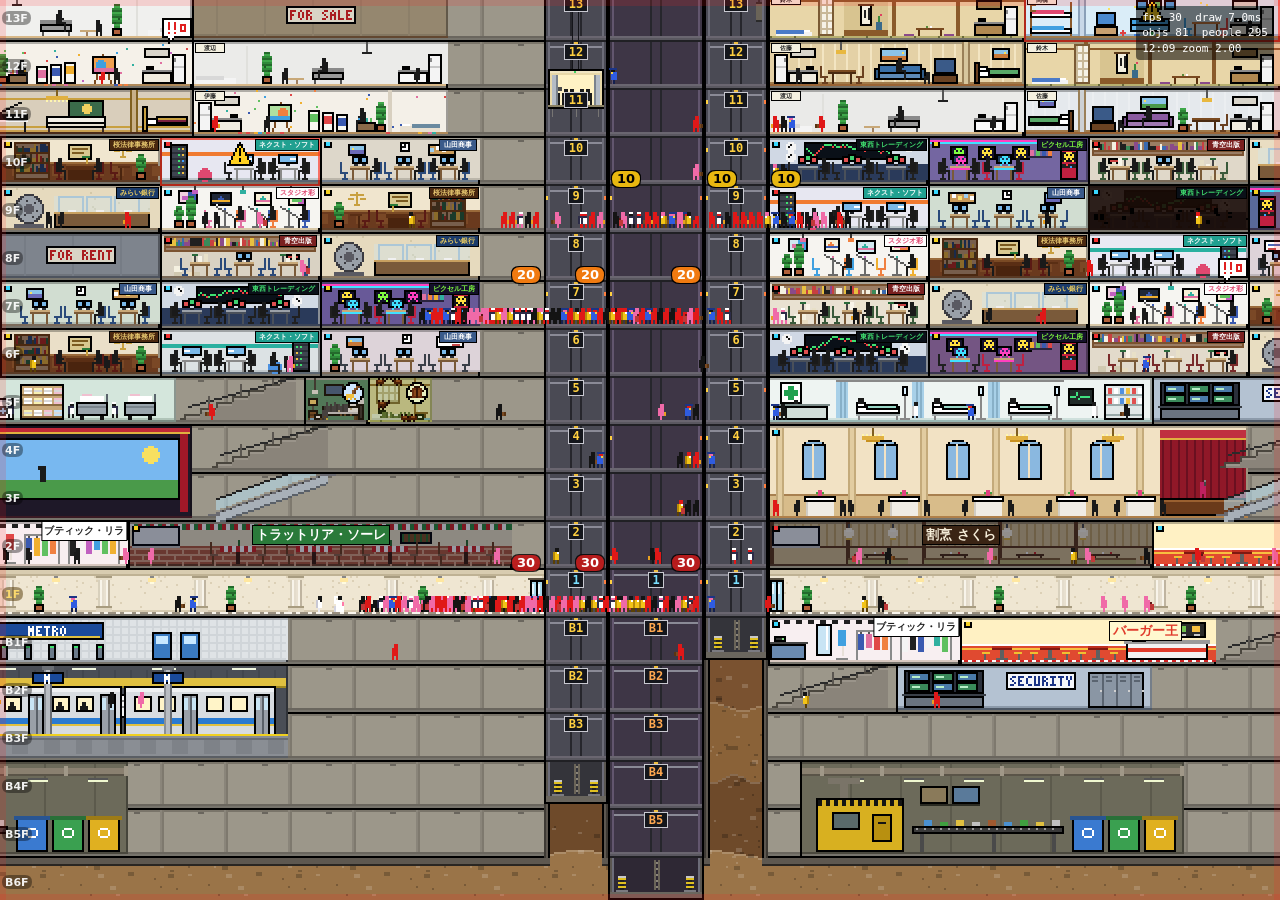
==== dev/render-preview.html @ 7e9e5a58 "Apply v2 feedback: tenant variety, elevator overhaul, copy tool, events - World width 480 with facil" ====
<!doctype html>
<html lang="ja">
<head>
<meta charset="utf-8">
<meta name="viewport" content="width=device-width, initial-scale=1, maximum-scale=1, user-scalable=no">
<title>Render Preview</title>
<style>
  html, body { margin: 0; height: 100%; background: #000; overflow: hidden; }
  canvas { display: block; touch-action: none; }
  #hud { position: fixed; right: 6px; top: 6px; color: #fff; font: 11px/1.4 ui-monospace, monospace; background: rgba(0,0,0,.55); padding: 4px 6px; border-radius: 4px; pointer-events: none; white-space: pre; }
</style>
</head>
<body>
<canvas id="c"></canvas>
<div id="hud"></div>
<script type="module">
// 使い方: ?hour=12&zoom=2&f=5&x=40&people=200&speed=1&ghost=1&sel=1&real=1&hud=0
import { Renderer } from '../js/render/renderer.js';
import { TILE_W, FLOOR_H } from '../js/sim/constants.js';
import { MockTower } from './mock-sim.js';

const q = new URLSearchParams(location.search);
const num = (k, d) => (q.has(k) ? parseFloat(q.get(k)) : d);
const hour = q.has('hour') ? num('hour', 12) : null;
let sim;
if (q.get('real') === '1') {
  const { Tower } = await import('../js/sim/tower.js');
  sim = new Tower({ seed: 7 });
  if (q.get('scene') === 'demo') {
    sim.money = 1e9; sim.star = 5;
    const fails = [];
    const B = (tool, p) => { const r = sim.build(tool, p); if (!r || !r.ok) fails.push(tool + JSON.stringify(p) + ':' + (r && r.reason)); return r; };
    B('lobby', { f: 0, x: 30, x2: 119 });
    for (let f = 1; f <= 16; f++) B('floor', { f, x: 30, x2: 119 });
    for (let f = -1; f >= -4; f--) B('floor', { f, x: 30, x2: 119 });
    B('elevator', { f: 0, x: 66, f2: 16 }); B('elevator', { f: -4, x: 70, f2: 12 });
    B('express', { f: -3, x: 74, f2: 14 });
    B('stairs', { f: 0, x: 32 }); B('escalator', { f: 0, x: 100 }); B('stairs', { f: 1, x: 32 });
    for (const [t, f, x] of [['fastfood', 1, 40], ['shop', 1, 80], ['restaurant', 1, 92]]) B(t, { f, x });
    B('cinema', { f: 2, x: 34 }); B('partyHall', { f: 2, x: 80 });
    B('security', { f: 4, x: 30 }); B('housekeeping', { f: 4, x: 46 }); B('medical', { f: 4, x: 80 });
    for (let f = 5; f <= 8; f++) { for (let i = 0; i < 4; i++) B('office', { f, x: 30 + i * 10 }); for (let i = 0; i < 3; i++) B('office', { f, x: 80 + i * 10 }); }
    for (let f = 9; f <= 11; f++) { B('condo', { f, x: 30 }); B('condo', { f, x: 46 }); B('condo', { f, x: 80 }); }
    for (let f = 12; f <= 13; f++) { for (let i = 0; i < 6; i++) B('hotelSingle', { f, x: 30 + i * 4 }); for (let i = 0; i < 4; i++) B('hotelTwin', { f, x: 80 + i * 6 }); }
    B('hotelSuite', { f: 14, x: 30 }); B('hotelSuite', { f: 14, x: 80 });
    B('metro', { f: -4, x: 32 }); B('recycling', { f: -4, x: 80 });
    B('garbage', { f: 9, x: 96 }); B('garbage', { f: 6, x: 110 }); B('garbage', { f: 12, x: 54 });
    window.__fails = fails;
  }
  if (q.has('steps')) for (let i = 0; i < +q.get('steps'); i++) sim.step(1);
  // 実 sim で事件を起こす（確認用）: ev=bomb|fire, evSteps=分
  if (q.get('ev') === 'bomb' && sim.plantBomb) { sim.plantBomb(num('bf', 7), num('bx', 45)); sim.explodeBomb(); }
  if (q.get('ev') === 'fire' && sim.startFire) {
    const o = sim.objAt(num('bf', 7), num('bx', 45));
    if (o && sim.startFire(o)) { sim._answer_fire && sim._answer_fire('heli'); }
  }
  if (q.has('evSteps')) for (let i = 0; i < +q.get('evSteps'); i++) sim.step(0.5);
} else {
  sim = new MockTower({ hour, people: num('people', 160), bombFound: q.get('bombFound') === '1', santa: q.get('santa') !== '0', santaF: q.has('santaF') ? +q.get('santaF') : undefined, heli: q.get('heli') === '1', heliT: num('heliT', 0), bomb: q.get('bomb') !== '0' });
}
window.sim = sim;
const canvas = document.getElementById('c');
const r = new Renderer(canvas, sim);
window.renderer = r;
const cam = { x: 0, y: 0, zoom: num('zoom', 2) };
function center(f, x) {
  cam.x = x * TILE_W - innerWidth / cam.zoom / 2;
  cam.y = -(f + 0.5) * FLOOR_H - innerHeight / cam.zoom / 2;
}
center(num('f', 3), num('x', 70));
function size() { r.resize(innerWidth, innerHeight); }
addEventListener('resize', size); size();

const view = { cam, ghost: null, selectedId: null, hover: null, nowMs: 0 };
if (q.get('ghost') === '1') {
  view.ghost = { x: 30, w: 9, f: 21, h: 1, ok: true, label: 'オフィス $40,000', type: 'office' };
}
if (q.get('ghost') === '2') view.ghost = { x: 100, w: 16, f: 6, h: 1, ok: false, label: 'ここには建てられません' };
if (q.get('ghost') === '3') view.ghost = { x: 50, w: 4, lo: 2, hi: 12, ok: true, label: 'エレベーター 2F〜13F' };
if (q.get('ghosts') === '1') view.ghosts = [
  { x: 150, w: 9, f: 13, h: 1, ok: true, type: 'office', label: 'コピー 3件 $480,000' }, { x: 159, w: 16, f: 13, h: 1, ok: true, type: 'condo' },
  { x: 175, w: 4, lo: 13, hi: 16, ok: true }, { x: 179, w: 12, f: 13, h: 1, ok: false, type: 'shop' }];
if (q.get('sel') === '1') { const o = sim.objAt ? sim.objAt(1, 20) : null; if (o) view.selectedId = o.id; }
if (q.has('hx')) view.hover = { f: num('hf', 0), x: num('hx', 0) };

// 操作（ドラッグでパン・ホイールでズーム）
let drag = null;
canvas.addEventListener('pointerdown', (e) => { drag = { x: e.clientX, y: e.clientY, cx: cam.x, cy: cam.y }; canvas.setPointerCapture(e.pointerId); });
canvas.addEventListener('pointermove', (e) => {
  if (drag) { cam.x = drag.cx - (e.clientX - drag.x) / cam.zoom; cam.y = drag.cy - (e.clientY - drag.y) / cam.zoom; }
  const wx = e.clientX / cam.zoom + cam.x, wy = e.clientY / cam.zoom + cam.y;
  view.hover = { x: Math.floor(wx / TILE_W), f: Math.floor(-wy / FLOOR_H) };
});
canvas.addEventListener('pointerup', () => { drag = null; });
canvas.addEventListener('wheel', (e) => {
  e.preventDefault();
  const wx = e.clientX / cam.zoom + cam.x, wy = e.clientY / cam.zoom + cam.y;
  cam.zoom = Math.max(0.25, Math.min(6, cam.zoom * (e.deltaY < 0 ? 1.15 : 1 / 1.15)));
  cam.x = wx - e.clientX / cam.zoom; cam.y = wy - e.clientY / cam.zoom;
}, { passive: false });
addEventListener('keydown', (e) => {
  if (e.key === 'n' && sim.hourFixed != null) sim.hourFixed = (sim.hourFixed + 1) % 24;
});

const hud = document.getElementById('hud');
if (q.get('hud') === '0') hud.style.display = 'none';
const speed = num('speed', 1);
if (q.has('bench')) {
  const N = +q.get('bench');
  for (let i = 0; i < 5; i++) { sim.step(0.1); view.nowMs = i * 16; r.render(view); }
  const t0 = performance.now();
  for (let i = 0; i < N; i++) { sim.step(0.1); view.nowMs = 100 + i * 16; r.render(view); }
  const avg = (performance.now() - t0) / N;
  document.title = 'BENCH ' + avg.toFixed(2);
  hud.style.fontSize = '20px';
  window.__bench = `bench avg ${avg.toFixed(2)}ms/frame (incl. sim.step) people=${r.stats.people} objs=${r.stats.objs}`;
}
let last = performance.now(), fps = 0, acc = 0, frames = 0;
function loop(now) {
  const dt = Math.min(0.1, (now - last) / 1000); last = now;
  if (speed > 0) sim.step(dt * 6 * speed);
  view.nowMs = now;
  r.render(view);
  frames++; acc += dt;
  if (acc > 0.5) { fps = frames / acc; frames = 0; acc = 0; }
  hud.textContent = (window.__bench ? window.__bench + '\n' : '') + (window.__fails && window.__fails.length ? 'FAIL ' + window.__fails.slice(0, 6).join('\n') + '\n' : '') + `fps ${fps.toFixed(0)}  draw ${r.stats.ms.toFixed(1)}ms\nobjs ${r.stats.objs}  people ${r.stats.people}\n${sim.hour}:${String(sim.minute).padStart(2, '0')} zoom ${cam.zoom.toFixed(2)}` + (r.lastError ? '\nERR ' + (r.lastError.stack || r.lastError) : '');
  requestAnimationFrame(loop);
}
requestAnimationFrame(loop);
</script>
</body>
</html>
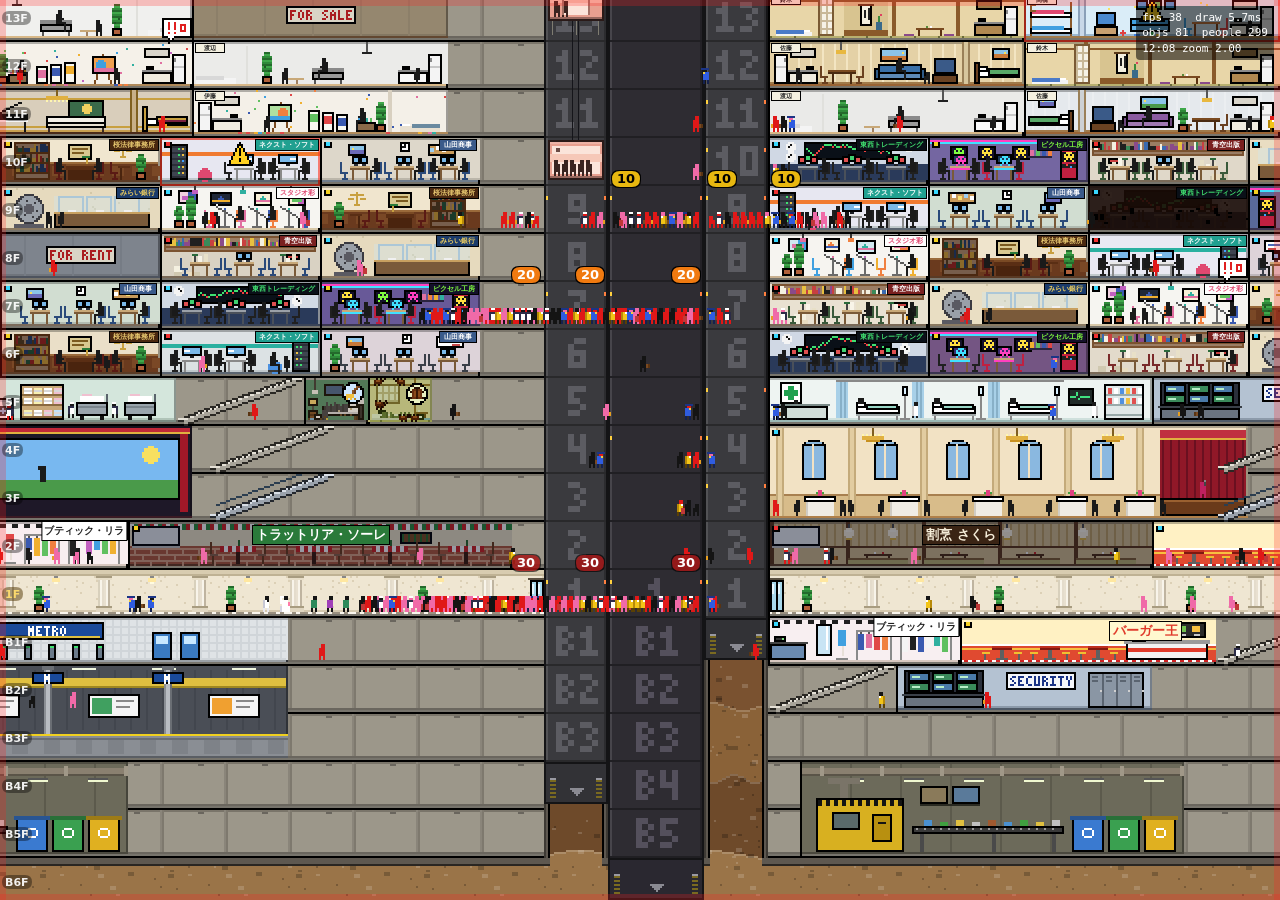
==== commit c26b9144: "Apply review: basement garbage depot, parking, original-style elevators - Garbage depot is a 2-floor" ====
--- a/dev/render-preview.html
+++ b/dev/render-preview.html
@@ -44,7 +44,7 @@
     for (let f = 12; f <= 13; f++) { for (let i = 0; i < 6; i++) B('hotelSingle', { f, x: 30 + i * 4 }); for (let i = 0; i < 4; i++) B('hotelTwin', { f, x: 80 + i * 6 }); }
     B('hotelSuite', { f: 14, x: 30 }); B('hotelSuite', { f: 14, x: 80 });
     B('metro', { f: -4, x: 32 }); B('recycling', { f: -4, x: 80 });
-    B('garbage', { f: 9, x: 96 }); B('garbage', { f: 6, x: 110 }); B('garbage', { f: 12, x: 54 });
+    B('garbage', { f: -2, x: 96 }); B('parking', { f: -1, x: 32 }); B('parking', { f: -1, x: 56 });
     window.__fails = fails;
   }
   if (q.has('steps')) for (let i = 0; i < +q.get('steps'); i++) sim.step(1);
@@ -56,11 +56,13 @@
   }
   if (q.has('evSteps')) for (let i = 0; i < +q.get('evSteps'); i++) sim.step(0.5);
 } else {
-  sim = new MockTower({ hour, people: num('people', 160), bombFound: q.get('bombFound') === '1', santa: q.get('santa') !== '0', santaF: q.has('santaF') ? +q.get('santaF') : undefined, heli: q.get('heli') === '1', heliT: num('heliT', 0), bomb: q.get('bomb') !== '0' });
+  sim = new MockTower({ hour, people: num('people', 160), bombFound: q.get('bombFound') === '1', santa: q.get('santa') !== '0', santaF: q.has('santaF') ? +q.get('santaF') : undefined, heli: q.get('heli') === '1', big: q.get('big') === '1', floors: num('floors', 60), truck: q.get('truck') || null, heliT: num('heliT', 0), bomb: q.get('bomb') !== '0' });
 }
 window.sim = sim;
 const canvas = document.getElementById('c');
 const r = new Renderer(canvas, sim);
+if (q.get('nocache') === '1') r.opts.cache = false;
+if (q.get('nolod') === '1') r.opts.lod = false;
 window.renderer = r;
 const cam = { x: 0, y: 0, zoom: num('zoom', 2) };
 function center(f, x) {
@@ -108,12 +110,12 @@
 if (q.has('bench')) {
   const N = +q.get('bench');
   for (let i = 0; i < 5; i++) { sim.step(0.1); view.nowMs = i * 16; r.render(view); }
-  const t0 = performance.now();
-  for (let i = 0; i < N; i++) { sim.step(0.1); view.nowMs = 100 + i * 16; r.render(view); }
-  const avg = (performance.now() - t0) / N;
+  let tot = 0;
+  for (let i = 0; i < N; i++) { sim.step(0.1); view.nowMs = 100 + i * 16; const a = performance.now(); r.render(view); if (q.get('nosync') !== '1') r.ctx.getImageData(0, 0, 1, 1); tot += performance.now() - a; }
+  const avg = tot / N;
   document.title = 'BENCH ' + avg.toFixed(2);
   hud.style.fontSize = '20px';
-  window.__bench = `bench avg ${avg.toFixed(2)}ms/frame (incl. sim.step) people=${r.stats.people} objs=${r.stats.objs}`;
+  window.__bench = `bench avg ${avg.toFixed(2)}ms/frame (render) people=${r.stats.people} objs=${r.stats.objs}`;
 }
 let last = performance.now(), fps = 0, acc = 0, frames = 0;
 function loop(now) {
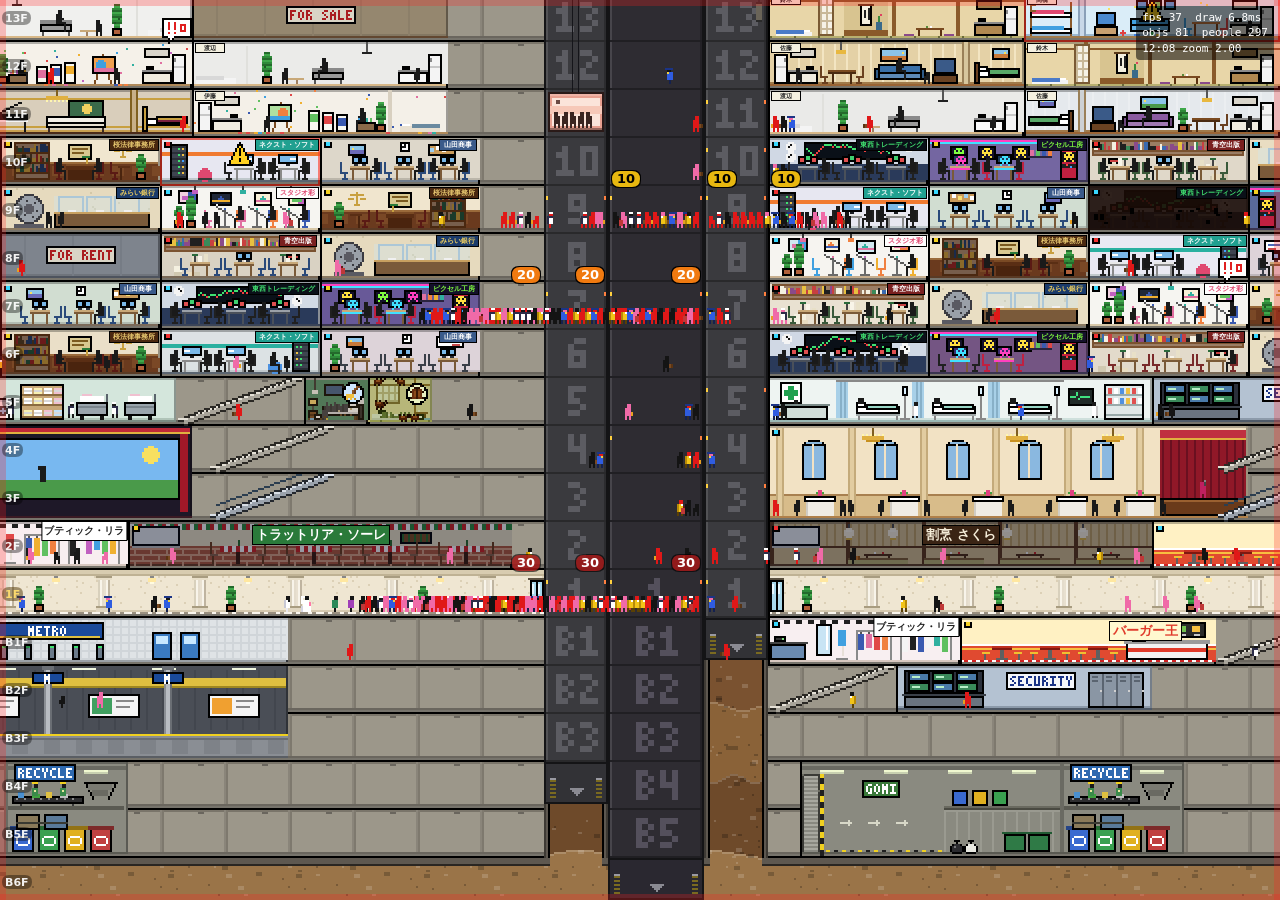
==== commit c7e73e21: "Feedback round 4: realistic speeds, profiles, reviews, eval overlay - Walking at 80 m/min (2 m per t" ====
--- a/dev/render-preview.html
+++ b/dev/render-preview.html
@@ -43,7 +43,7 @@
     for (let f = 9; f <= 11; f++) { B('condo', { f, x: 30 }); B('condo', { f, x: 46 }); B('condo', { f, x: 80 }); }
     for (let f = 12; f <= 13; f++) { for (let i = 0; i < 6; i++) B('hotelSingle', { f, x: 30 + i * 4 }); for (let i = 0; i < 4; i++) B('hotelTwin', { f, x: 80 + i * 6 }); }
     B('hotelSuite', { f: 14, x: 30 }); B('hotelSuite', { f: 14, x: 80 });
-    B('metro', { f: -4, x: 32 }); B('recycling', { f: -4, x: 80 });
+    B('metro', { f: -4, x: 32 });
     B('garbage', { f: -2, x: 96 }); B('parking', { f: -1, x: 32 }); B('parking', { f: -1, x: 56 });
     window.__fails = fails;
   }
@@ -82,6 +82,13 @@
 if (q.get('ghosts') === '1') view.ghosts = [
   { x: 150, w: 9, f: 13, h: 1, ok: true, type: 'office', label: 'コピー 3件 $480,000' }, { x: 159, w: 16, f: 13, h: 1, ok: true, type: 'condo' },
   { x: 175, w: 4, lo: 13, hi: 16, ok: true }, { x: 179, w: 12, f: 13, h: 1, ok: false, type: 'shop' }];
+if (q.get('overlay')) view.overlay = q.get('overlay');
+if (q.get('marked') === '1') { view.marked = new Set(); let k = 0; for (const o of sim.objs.values()) { if (o.f >= 5 && o.f <= 7 && o.x >= 30 && o.x < 70 && k < 6) { view.marked.add(o.id); k++; } } }
+if (q.has('selp')) {
+  const want = q.get('selp');
+  const pool = [...sim.active].filter((p) => (want === 'ride' ? p.state === 'ride' : want === 'wait' ? p.state === 'wait' : p.state === 'walk' && p.f >= 0 && p.f <= 3));
+  view.selectedPerson = pool[(pool.length / 2) | 0] || null;
+}
 if (q.get('sel') === '1') { const o = sim.objAt ? sim.objAt(1, 20) : null; if (o) view.selectedId = o.id; }
 if (q.has('hx')) view.hover = { f: num('hf', 0), x: num('hx', 0) };
 
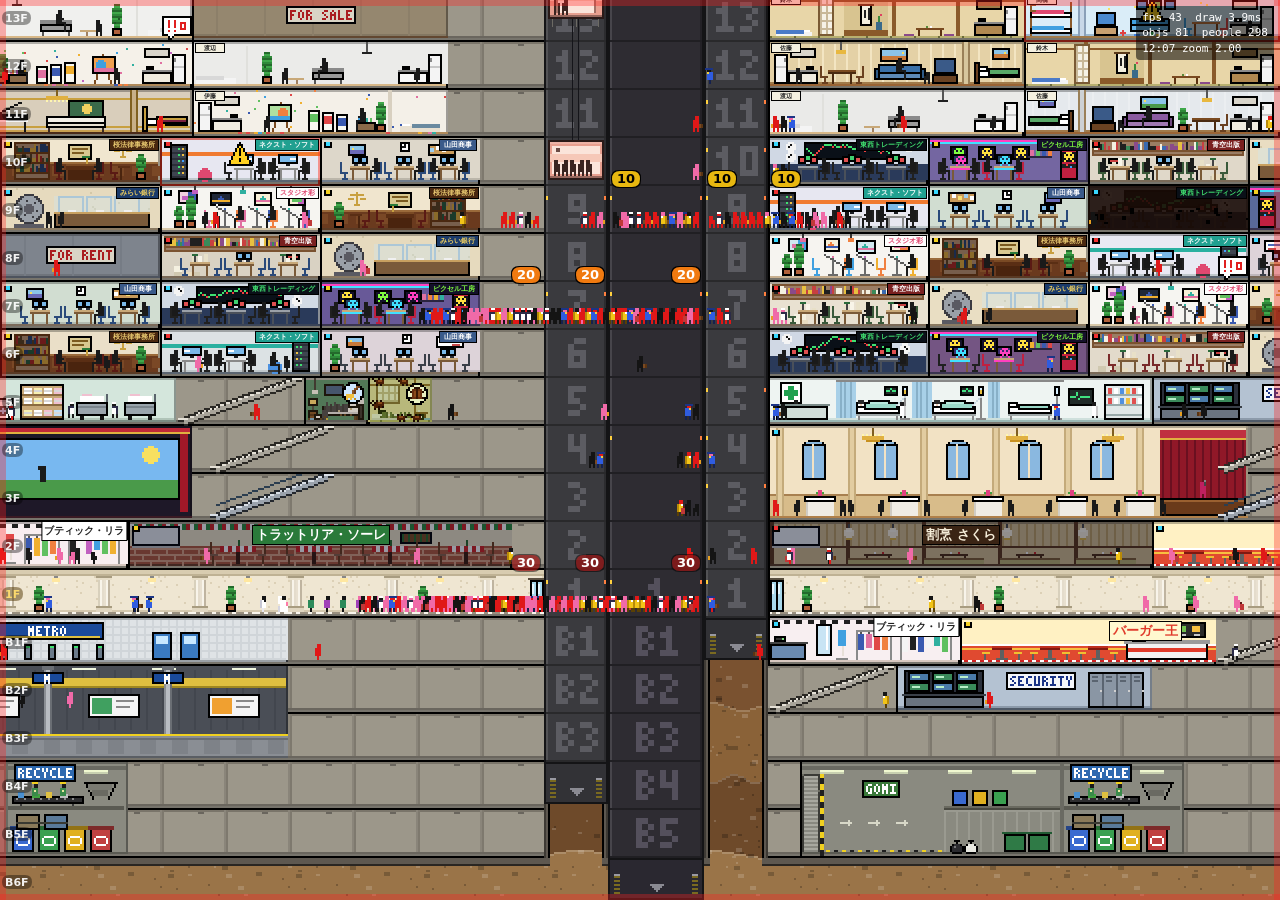
==== commit 3889cc78: "Fix freeze during bomb search; escalators, medical, mobile nudges - Guards searching for a bomb patr" ====
--- a/dev/render-preview.html
+++ b/dev/render-preview.html
@@ -63,6 +63,7 @@
 const r = new Renderer(canvas, sim);
 if (q.get('nocache') === '1') r.opts.cache = false;
 if (q.get('nolod') === '1') r.opts.lod = false;
+if (q.get('nocaps') === '1') r.opts.caps = false;
 window.renderer = r;
 const cam = { x: 0, y: 0, zoom: num('zoom', 2) };
 function center(f, x) {
@@ -74,6 +75,7 @@
 addEventListener('resize', size); size();
 
 const view = { cam, ghost: null, selectedId: null, hover: null, nowMs: 0 };
+if (q.get('simplify') === '1') view.simplifyPeople = true;
 if (q.get('ghost') === '1') {
   view.ghost = { x: 30, w: 9, f: 21, h: 1, ok: true, label: 'オフィス $40,000', type: 'office' };
 }
@@ -125,11 +127,53 @@
   window.__bench = `bench avg ${avg.toFixed(2)}ms/frame (render) people=${r.stats.people} objs=${r.stats.objs}`;
 }
 let last = performance.now(), fps = 0, acc = 0, frames = 0;
+// ---- 事件のストレステスト: ?big=1&stress=1&dur=120（秒）。結果は window.__stress ----
+const stress = q.get('stress') === '1' ? { t0: performance.now(), dur: num('dur', 120) * 1000, samples: [], acc: [], last: performance.now(), lastSample: performance.now(), nextEv: 0 } : null;
+const allObjs = stress ? [...sim.objs.values()].filter((o) => o.type !== 'elevator' && o.type !== 'express') : [];
+const rnd = () => Math.random();
+const pickO = () => allObjs[(rnd() * allObjs.length) | 0];
+function stressTick(now) {
+  const T = sim.time;
+  // 毎フレーム: 200 室の在室人数と 300 室の焼け具合を変える（チャンクの描き直しを誘発）
+  for (let i = 0; i < 200; i++) { const o = pickO(); o.inCount = (rnd() * 8) | 0; }
+  for (let i = 0; i < 300; i++) { const o = pickO(); o.burnt = rnd(); }
+  if (now > stress.nextEv) {
+    stress.nextEv = now + 400;
+    const kinds = ['explosion', 'smoke', 'fireworks', 'confetti', 'bells', 'sparkle'];
+    for (let i = 0; i < 8; i++) sim.effects.push({ kind: kinds[(rnd() * kinds.length) | 0], f: (rnd() * 60) | 0, x: (rnd() * 470) | 0, t0: T, dur: 30 + rnd() * 200 });
+    // 期限切れの効果は sim と同じく取り除く
+    sim.effects = sim.effects.filter((e) => e._loop || T - e.t0 < e.dur);
+    sim.fires = [];
+    for (let i = 0; i < 40; i++) { const x0 = (rnd() * 470) | 0; sim.fires.push({ f: (rnd() * 60) | 0, x0, x1: x0 + 2 + ((rnd() * 60) | 0) }); }
+    for (let i = 0; i < 20; i++) { const o = pickO(); o.destroyed = rnd() < 0.5 ? (rnd() < 0.5 ? 'bomb' : 'fire') : undefined; }
+    for (let i = 0; i < 30; i++) { const o = pickO(); o.constructStart = T - rnd() * 100; o.constructUntil = T + rnd() * 100; }
+    for (let i = 0; i < 20; i++) { const o = pickO(); o.infested = rnd() < 0.5; o.dirty = rnd() < 0.5; o.complaintUntil = T + 60; }
+    sim.heli = { phase: 'spray', x: 100 + rnd() * 200, f: 30, targetX: 150, targetF: 25 };
+    sim.bomb = { f: 20, x: 100, deadline: T + 100, searched: new Set(Array.from({ length: (rnd() * 60) | 0 }, (_, i) => i)), found: rnd() < 0.3 };
+  }
+  // カメラを動かし、ズームも変える（チャンクの解像度が切り替わる）
+  const k = (now - stress.t0) / 1000;
+  cam.zoom = [0.25, 0.5, 1, 2][((k / 7) | 0) % 4];
+  center(30 + Math.sin(k / 5) * 25, 240 + Math.sin(k / 3) * 200);
+}
+function stressSample(now, ms) {
+  stress.acc.push(ms);
+  if (now - stress.lastSample >= 1000) {
+    const a = stress.acc; const avg = a.reduce((x, y) => x + y, 0) / a.length; const max = Math.max(...a);
+    const mem = r.memoryEstimate ? r.memoryEstimate() : {};
+    stress.samples.push({ t: Math.round((now - stress.t0) / 1000), fps: a.length, avg: +avg.toFixed(2), max: +max.toFixed(1), heapMB: performance.memory ? +(performance.memory.usedJSHeapSize / 1048576).toFixed(1) : null, ...mem, effects: sim.effects.length });
+    stress.acc = []; stress.lastSample = now;
+  }
+  if (now - stress.t0 > stress.dur && !window.__stress) window.__stress = JSON.stringify(stress.samples);
+}
 function loop(now) {
   const dt = Math.min(0.1, (now - last) / 1000); last = now;
   if (speed > 0) sim.step(dt * 6 * speed);
   view.nowMs = now;
+  if (stress) stressTick(now);
+  const rt0 = performance.now();
   r.render(view);
+  if (stress) stressSample(now, performance.now() - rt0);
   frames++; acc += dt;
   if (acc > 0.5) { fps = frames / acc; frames = 0; acc = 0; }
   hud.textContent = (window.__bench ? window.__bench + '\n' : '') + (window.__fails && window.__fails.length ? 'FAIL ' + window.__fails.slice(0, 6).join('\n') + '\n' : '') + `fps ${fps.toFixed(0)}  draw ${r.stats.ms.toFixed(1)}ms\nobjs ${r.stats.objs}  people ${r.stats.people}\n${sim.hour}:${String(sim.minute).padStart(2, '0')} zoom ${cam.zoom.toFixed(2)}` + (r.lastError ? '\nERR ' + (r.lastError.stack || r.lastError) : '');
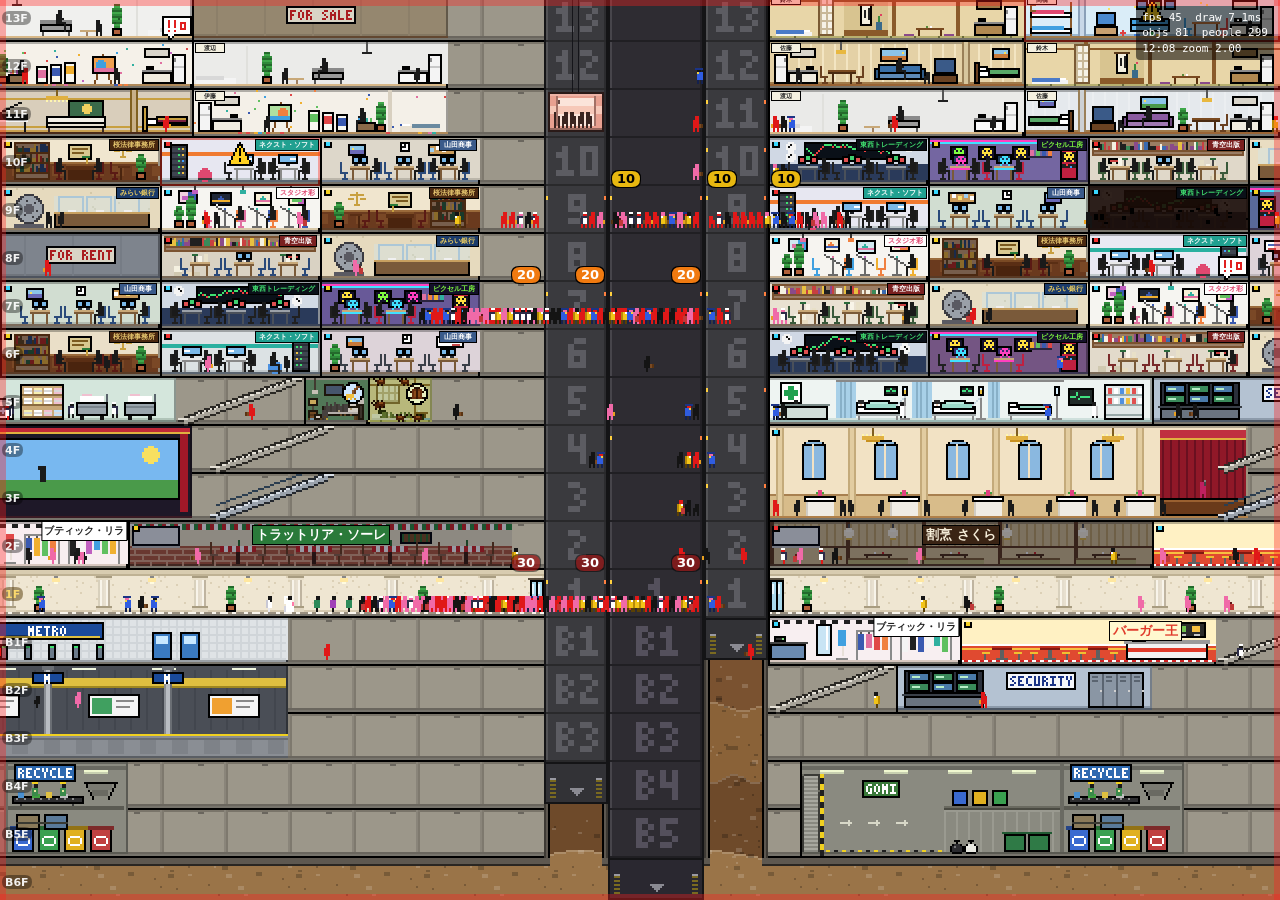
==== commit 59c1f125: "Add skybridges that span gaps between towers without support A bridge is built by horizontal drag fr" ====
--- a/dev/render-preview.html
+++ b/dev/render-preview.html
@@ -80,6 +80,7 @@
   view.ghost = { x: 30, w: 9, f: 21, h: 1, ok: true, label: 'オフィス $40,000', type: 'office' };
 }
 if (q.get('ghost') === '2') view.ghost = { x: 100, w: 16, f: 6, h: 1, ok: false, label: 'ここには建てられません' };
+if (q.get('ghost') === '4') view.ghost = { x: 132, w: 18, f: 8, h: 1, ok: true, type: 'bridge', label: '連絡通路 $54,000' };
 if (q.get('ghost') === '3') view.ghost = { x: 50, w: 4, lo: 2, hi: 12, ok: true, label: 'エレベーター 2F〜13F' };
 if (q.get('ghosts') === '1') view.ghosts = [
   { x: 150, w: 9, f: 13, h: 1, ok: true, type: 'office', label: 'コピー 3件 $480,000' }, { x: 159, w: 16, f: 13, h: 1, ok: true, type: 'condo' },
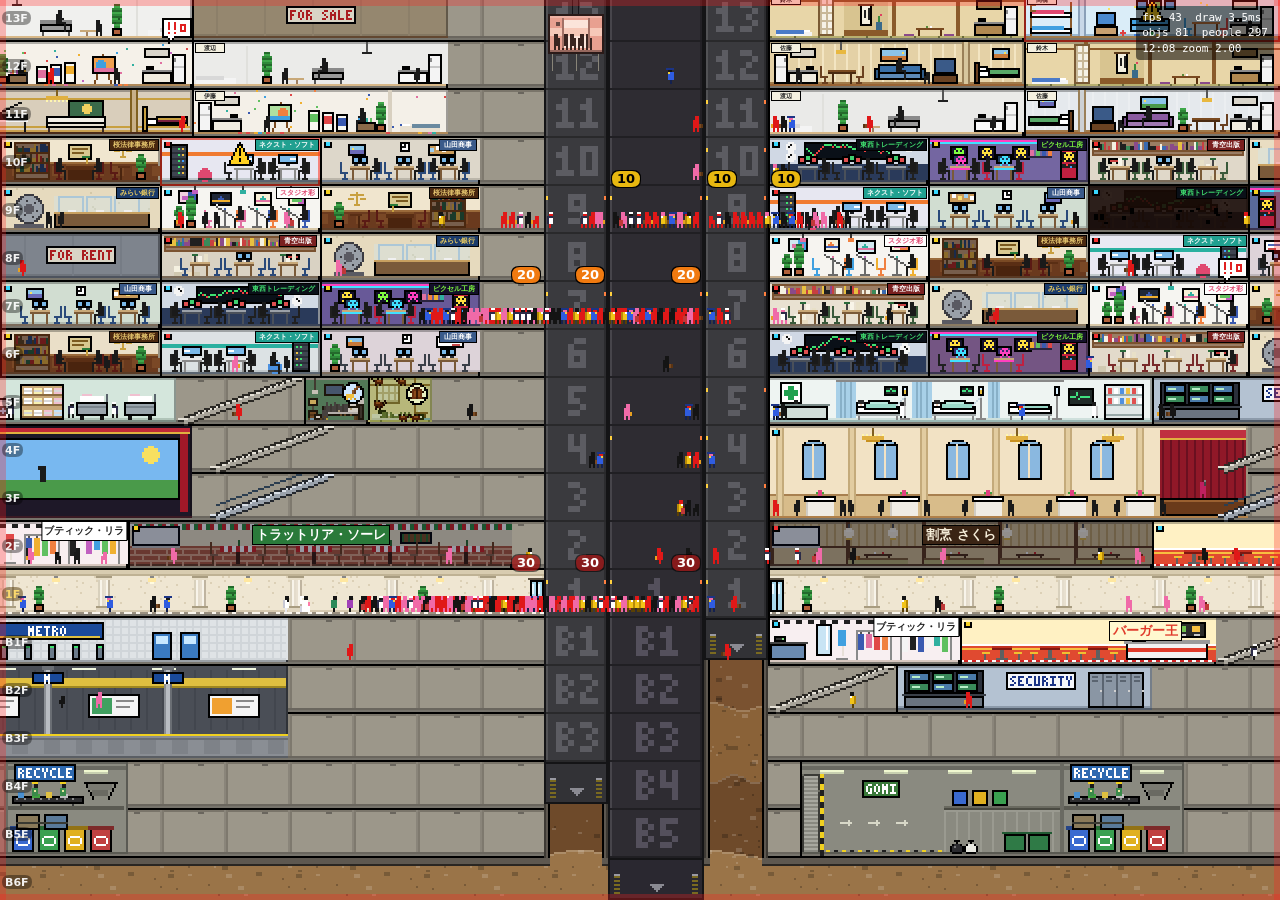
==== commit 2379c86d: "Add scenario mode with the first scenario, Seaside Resort Free play is unchanged and keeps its own s" ====
--- a/dev/render-preview.html
+++ b/dev/render-preview.html
@@ -56,7 +56,7 @@
   }
   if (q.has('evSteps')) for (let i = 0; i < +q.get('evSteps'); i++) sim.step(0.5);
 } else {
-  sim = new MockTower({ hour, people: num('people', 160), bombFound: q.get('bombFound') === '1', santa: q.get('santa') !== '0', santaF: q.has('santaF') ? +q.get('santaF') : undefined, heli: q.get('heli') === '1', big: q.get('big') === '1', floors: num('floors', 60), truck: q.get('truck') || null, heliT: num('heliT', 0), bomb: q.get('bomb') !== '0' });
+  sim = new MockTower({ hour, people: num('people', 160), bombFound: q.get('bombFound') === '1', santa: q.get('santa') !== '0', santaF: q.has('santaF') ? +q.get('santaF') : undefined, heli: q.get('heli') === '1', theme: q.get('theme') || undefined, weather: q.get('weather') || undefined, intensity: q.has('intensity') ? num('intensity', 0.85) : undefined, minFloor: q.has('minFloor') ? num('minFloor', -2) : undefined, big: q.get('big') === '1', floors: num('floors', 60), truck: q.get('truck') || null, heliT: num('heliT', 0), bomb: q.get('bomb') !== '0' });
 }
 window.sim = sim;
 const canvas = document.getElementById('c');
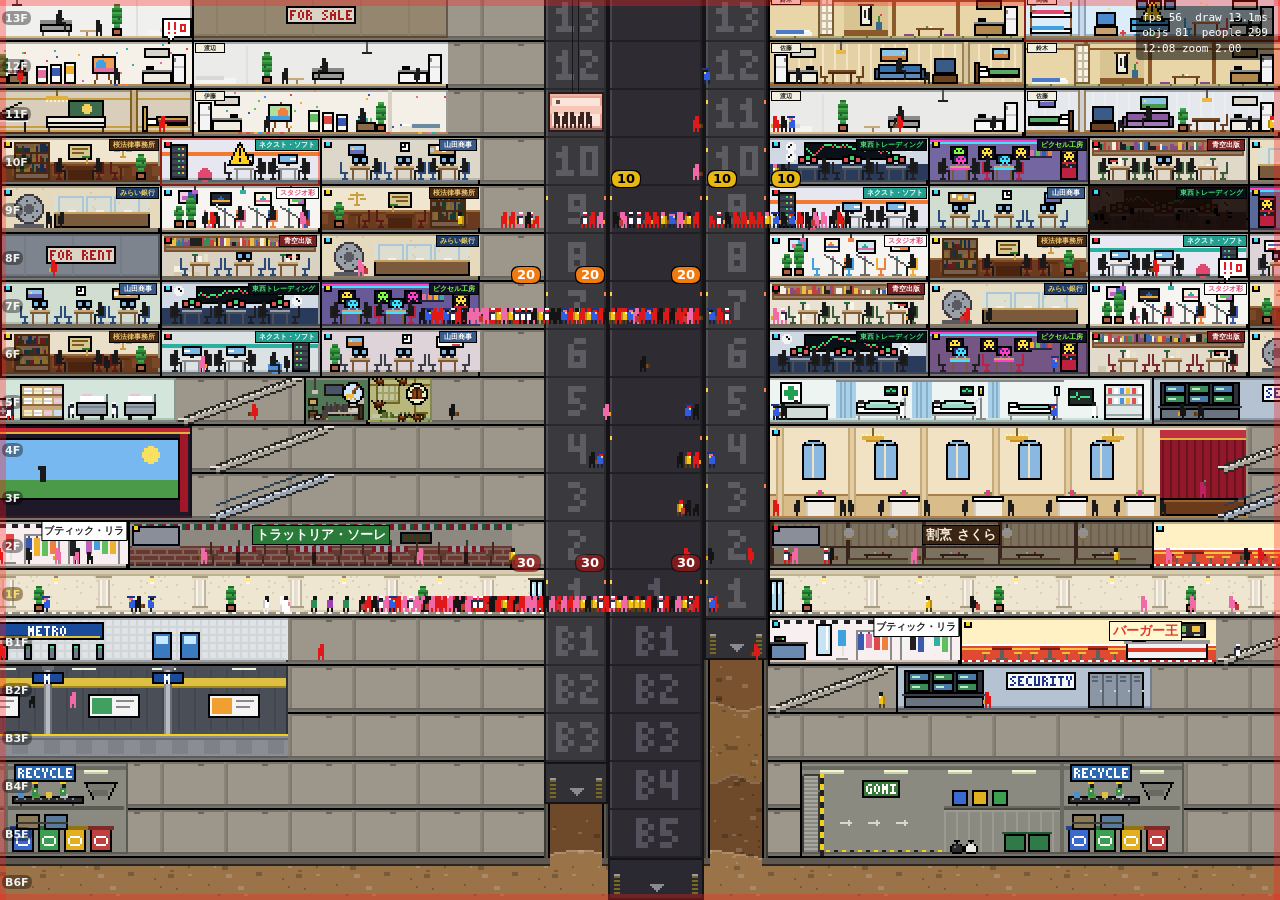
==== commit 6461d869: "Seaside revision: resort facilities, visitor-based stars, legend ending - Seaside-only beach house, " ====
--- a/dev/render-preview.html
+++ b/dev/render-preview.html
@@ -56,7 +56,7 @@
   }
   if (q.has('evSteps')) for (let i = 0; i < +q.get('evSteps'); i++) sim.step(0.5);
 } else {
-  sim = new MockTower({ hour, people: num('people', 160), bombFound: q.get('bombFound') === '1', santa: q.get('santa') !== '0', santaF: q.has('santaF') ? +q.get('santaF') : undefined, heli: q.get('heli') === '1', theme: q.get('theme') || undefined, weather: q.get('weather') || undefined, intensity: q.has('intensity') ? num('intensity', 0.85) : undefined, minFloor: q.has('minFloor') ? num('minFloor', -2) : undefined, big: q.get('big') === '1', floors: num('floors', 60), truck: q.get('truck') || null, heliT: num('heliT', 0), bomb: q.get('bomb') !== '0' });
+  sim = new MockTower({ hour, people: num('people', 160), bombFound: q.get('bombFound') === '1', santa: q.get('santa') !== '0', santaF: q.has('santaF') ? +q.get('santaF') : undefined, heli: q.get('heli') === '1', theme: q.get('theme') || undefined, winter: q.get('winter') === '1', weather: q.get('weather') || undefined, intensity: q.has('intensity') ? num('intensity', 0.85) : undefined, minFloor: q.has('minFloor') ? num('minFloor', -2) : undefined, big: q.get('big') === '1', floors: num('floors', 60), truck: q.get('truck') || null, heliT: num('heliT', 0), bomb: q.get('bomb') !== '0' });
 }
 window.sim = sim;
 const canvas = document.getElementById('c');
@@ -64,6 +64,7 @@
 if (q.get('nocache') === '1') r.opts.cache = false;
 if (q.get('nolod') === '1') r.opts.lod = false;
 if (q.get('nocaps') === '1') r.opts.caps = false;
+if (q.get('nobg') === '1') r.opts.bgCache = false;
 window.renderer = r;
 const cam = { x: 0, y: 0, zoom: num('zoom', 2) };
 function center(f, x) {
@@ -117,11 +118,35 @@
 const hud = document.getElementById('hud');
 if (q.get('hud') === '0') hud.style.display = 'none';
 const speed = num('speed', 1);
+// ---- 背景キャッシュの一致確認: ?compare=1 （キャッシュ有り・無しで同じフレームを描いて画素を比べる）----
+if (q.get('compare') === '1') {
+  const c2 = document.createElement('canvas');
+  const r2 = new Renderer(c2, sim); r2.opts.bgCache = false;
+  r2.resize(innerWidth, innerHeight, r.dpr);
+  const out = [];
+  const hours = [10, 18, 22];
+  for (const h of hours) {
+    if (sim.hourFixed !== undefined) { sim.hourFixed = h; sim.updateClock(); }
+    for (let k = 0; k < 4; k++) {   // スクロールしながら
+      center(num('f', 3) + k * 1.3, num('x', 70) + k * 7.7);
+      const v = { ...view, nowMs: 1000 + k * 37 };
+      r.render(v); r2.render(v);
+      const a = r.ctx.getImageData(0, 0, canvas.width, canvas.height).data, b = r2.ctx.getImageData(0, 0, c2.width, c2.height).data;
+      let diff = 0, x0 = 1e9, y0 = 1e9, x1 = -1, y1 = -1; const cw2 = canvas.width;
+      for (let i = 0; i < a.length; i += 4) if (Math.abs(a[i] - b[i]) > 2 || Math.abs(a[i + 1] - b[i + 1]) > 2 || Math.abs(a[i + 2] - b[i + 2]) > 2) { diff++; const px = (i / 4) % cw2, py = (i / 4 / cw2) | 0; if (px < x0) x0 = px; if (px > x1) x1 = px; if (py < y0) y0 = py; if (py > y1) y1 = py; }
+      out.push(h + 'h/' + k + ':' + diff + (diff ? '[' + x0 + ',' + y0 + '-' + x1 + ',' + y1 + ']' : ''));
+      if (diff && q.get('dbg') === '1') { const P = (d, x, y) => { const i = (y * cw2 + x) * 4; return d[i] + ',' + d[i + 1] + ',' + d[i + 2]; }; out.push('{' + [[10, 10], [10, 600], [10, 1300], [x0, y0]].map(([x, y]) => P(a, x, y) + '/' + P(b, x, y)).join(' ') + ' key=' + r._bgKey + '}'); }
+      if (diff && !window.__dbg) { window.__dbg = 1; const i1 = new Image(); i1.src = canvas.toDataURL(); const i2 = new Image(); i2.src = c2.toDataURL(); for (const im of [i1, i2]) { im.style.cssText = 'position:fixed;top:0;width:50%;z-index:9;' ; document.body.appendChild(im); } i2.style.left = '50%'; i1.style.left = '0'; }
+    }
+  }
+  window.__bench = 'compare diffs ' + out.join(' ');
+  if (q.get('stop') === '1') { window.__stopLoop = true; }
+}
 if (q.has('bench')) {
   const N = +q.get('bench');
   for (let i = 0; i < 5; i++) { sim.step(0.1); view.nowMs = i * 16; r.render(view); }
   let tot = 0;
-  for (let i = 0; i < N; i++) { sim.step(0.1); view.nowMs = 100 + i * 16; const a = performance.now(); r.render(view); if (q.get('nosync') !== '1') r.ctx.getImageData(0, 0, 1, 1); tot += performance.now() - a; }
+  for (let i = 0; i < N; i++) { sim.step(0.1); view.nowMs = 100 + i * 16; if (q.get('pan') === '1') cam.x += 3; const a = performance.now(); r.render(view); if (q.get('nosync') !== '1') r.ctx.getImageData(0, 0, 1, 1); tot += performance.now() - a; }
   const avg = tot / N;
   document.title = 'BENCH ' + avg.toFixed(2);
   hud.style.fontSize = '20px';
@@ -168,6 +193,7 @@
   if (now - stress.t0 > stress.dur && !window.__stress) window.__stress = JSON.stringify(stress.samples);
 }
 function loop(now) {
+  if (window.__stopLoop) return;
   const dt = Math.min(0.1, (now - last) / 1000); last = now;
   if (speed > 0) sim.step(dt * 6 * speed);
   view.nowMs = now;
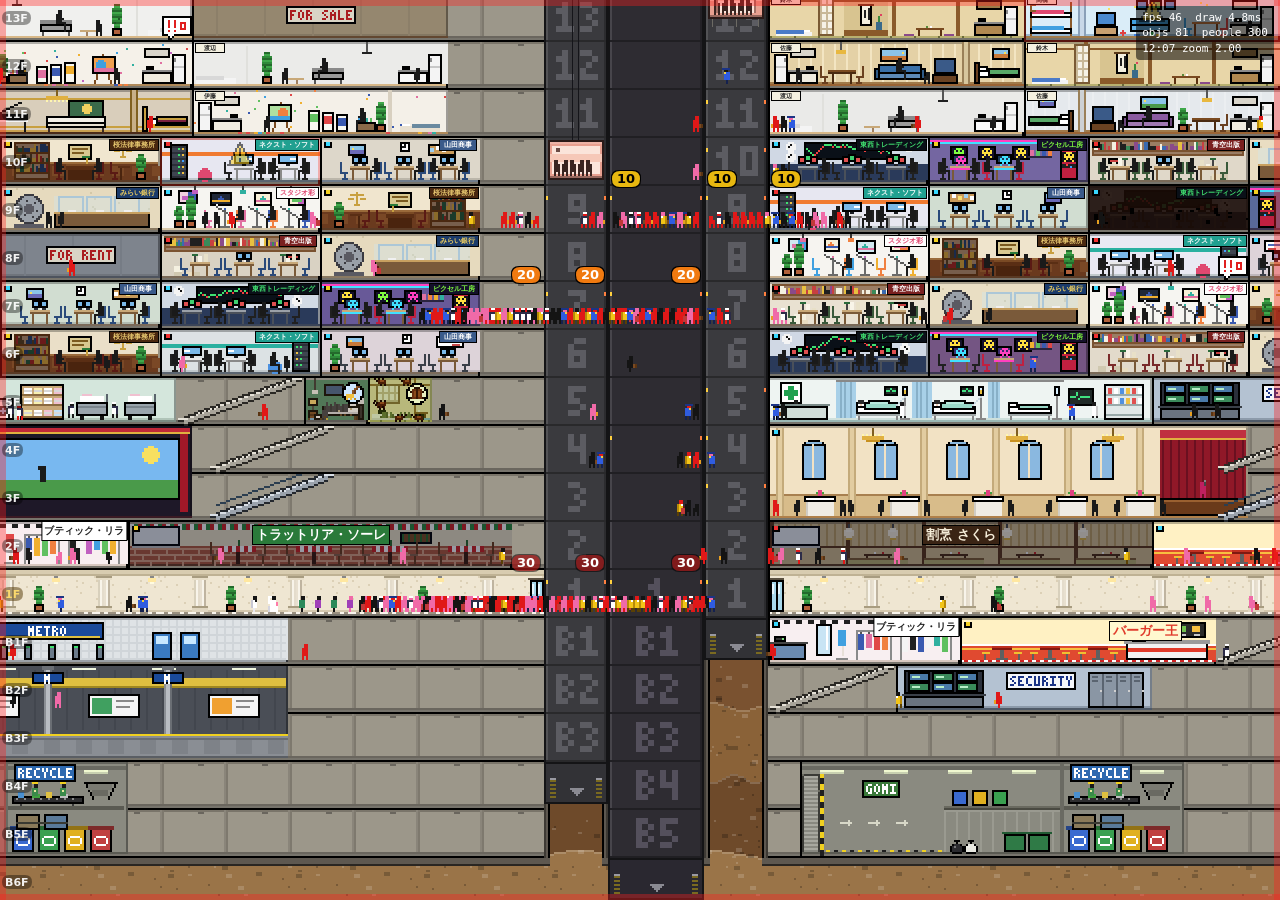
==== commit de91b979: "Seaside: dolphin show, night pool, sky lounge, cottages, fireworks - Dolphin show: outdoor pool buil" ====
--- a/dev/render-preview.html
+++ b/dev/render-preview.html
@@ -56,7 +56,7 @@
   }
   if (q.has('evSteps')) for (let i = 0; i < +q.get('evSteps'); i++) sim.step(0.5);
 } else {
-  sim = new MockTower({ hour, people: num('people', 160), bombFound: q.get('bombFound') === '1', santa: q.get('santa') !== '0', santaF: q.has('santaF') ? +q.get('santaF') : undefined, heli: q.get('heli') === '1', theme: q.get('theme') || undefined, winter: q.get('winter') === '1', weather: q.get('weather') || undefined, intensity: q.has('intensity') ? num('intensity', 0.85) : undefined, minFloor: q.has('minFloor') ? num('minFloor', -2) : undefined, big: q.get('big') === '1', floors: num('floors', 60), truck: q.get('truck') || null, heliT: num('heliT', 0), bomb: q.get('bomb') !== '0' });
+  sim = new MockTower({ hour, people: num('people', 160), bombFound: q.get('bombFound') === '1', santa: q.get('santa') !== '0', santaF: q.has('santaF') ? +q.get('santaF') : undefined, heli: q.get('heli') === '1', theme: q.get('theme') || undefined, show: q.get('show') === '1', festival: q.get('festival') === '1', winter: q.get('winter') === '1', weather: q.get('weather') || undefined, intensity: q.has('intensity') ? num('intensity', 0.85) : undefined, minFloor: q.has('minFloor') ? num('minFloor', -2) : undefined, big: q.get('big') === '1', floors: num('floors', 60), truck: q.get('truck') || null, heliT: num('heliT', 0), bomb: q.get('bomb') !== '0' });
 }
 window.sim = sim;
 const canvas = document.getElementById('c');
